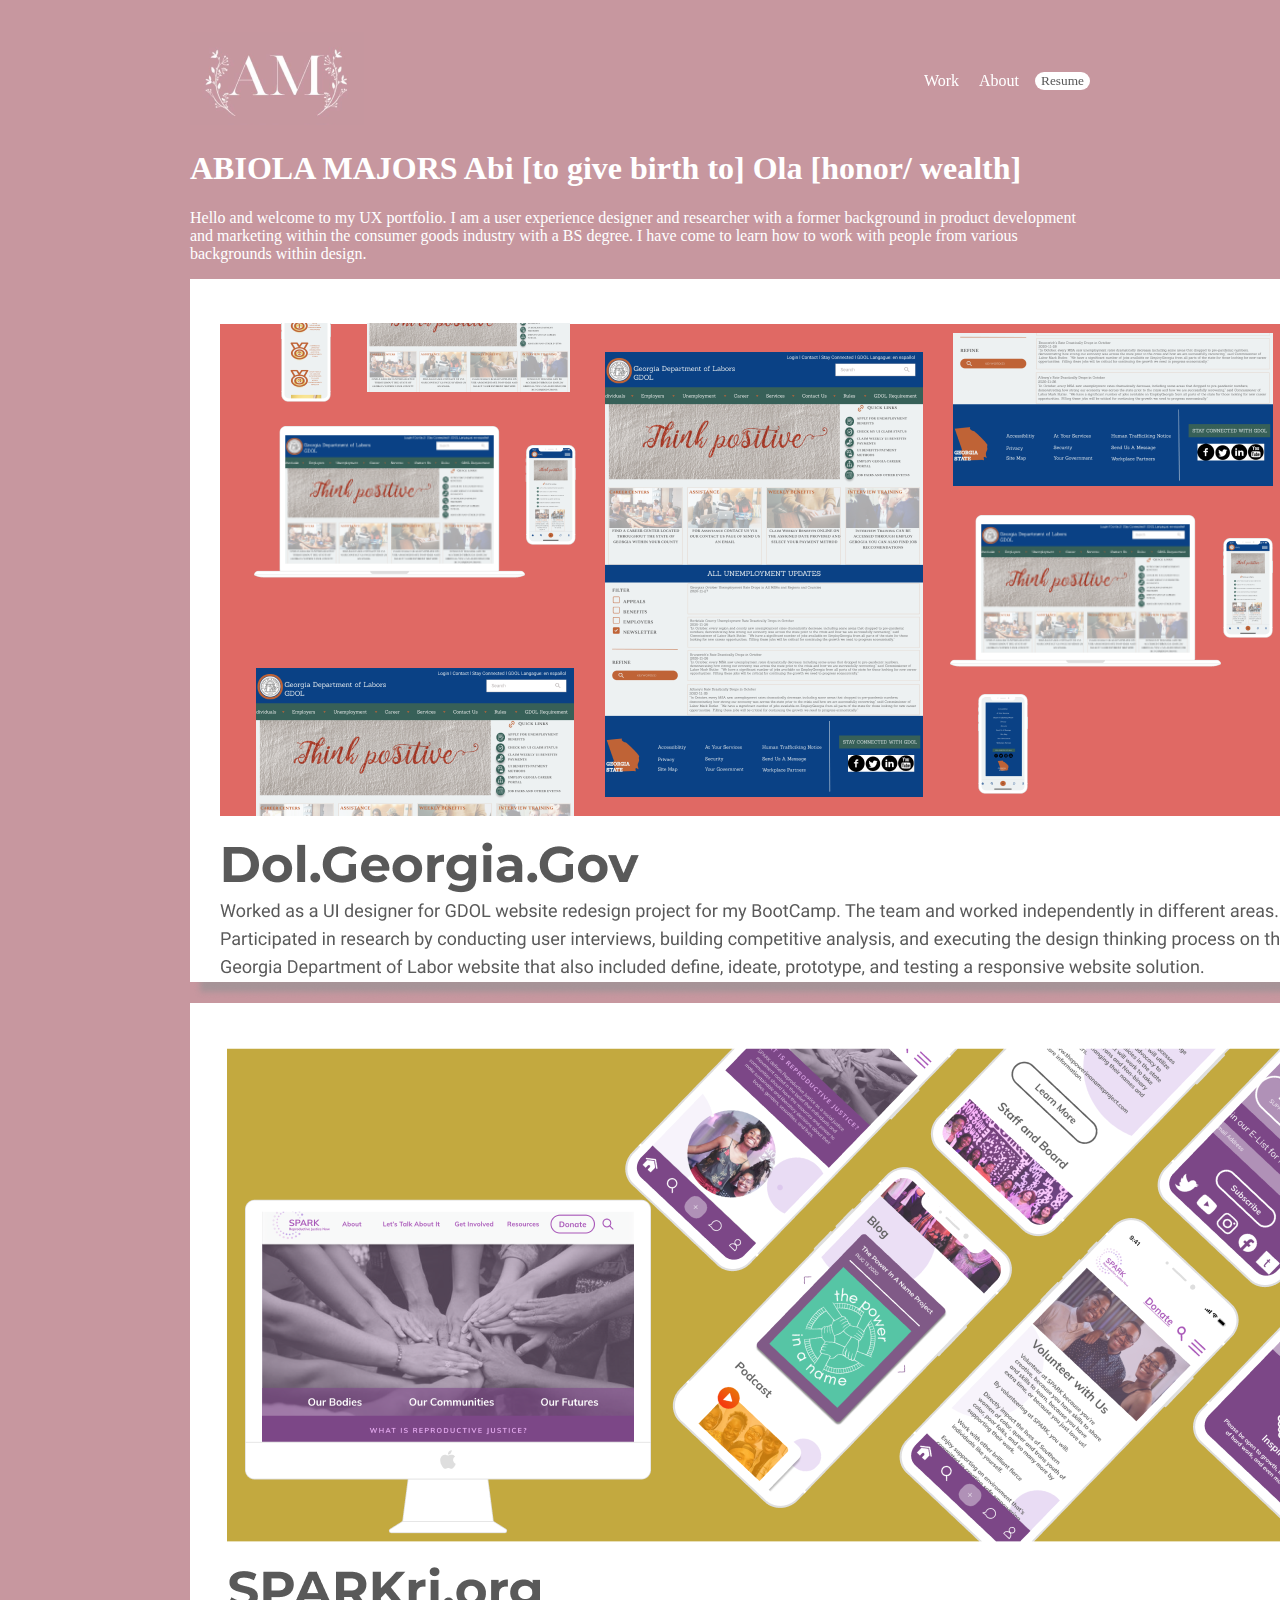
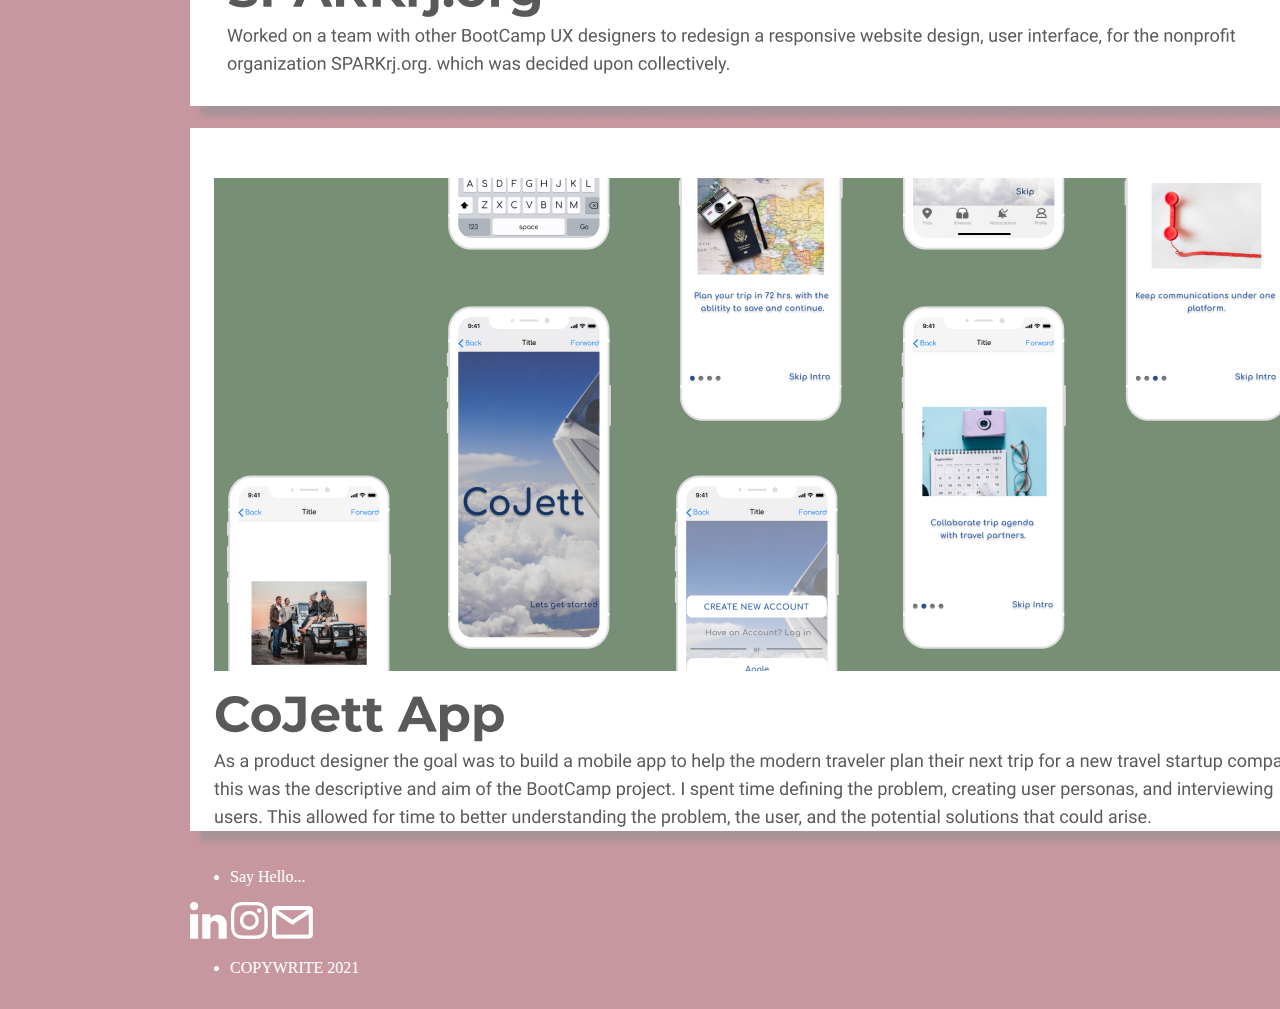
==== mywork/index.html @ 7817cc6e "HW 18 images and additional info" ====
<!DOCTYPE html>
<head>
    <link rel="stylesheet" type="text/css" href="css/style.css" />
    <title>Abiola Majors UX Portfolio</title>
</head>
<body>
    <a name="toparrow"></a>
<!--WORK HEADER-->    
<header>
    <div class="logo"> 
        <img src="image/portfolio-logo.png"/>
    </div>
    <nav class="nav">
        <ul>
            <li>Work</li>
            <li>About</li>
        </ul>
        <div class="resumebutton">
            <button type="button">Resume</button>
        </div>
    </nav>
</header>
<!--WORK HERO IMG-->
<section class="myworkImg">
    <h1>ABIOLA MAJORS
        Abi [to give birth to]
        Ola [honor/ wealth]</h1>
    <p>Hello and welcome to my UX portfolio. I am a user experience designer and researcher with a former background in product development and marketing within the consumer goods industry with a BS degree. I have come to learn how to work with people from various backgrounds within design.</p>
</section>
<div class="workGrid">
    <div class="workprjsGrid"> 
            <img src="image/dol.georiga.gov hero img.png"/>
            <img src="image/sparkrj.org hero.png"/>
            <img src ="image/cojett app hero img.png"/>    
    </div>
</div>  
<div class="sayhello">
    <ul>
        <li>Say Hello...</li>
    </ul>
    <div class="sayhello">
        <a href=“https://www.linkedin.com/in/abiola-bobcombe-01149665/” title="LindedIn" 
            class="icon-link"><img src="image/LinkedIn-icon.png"></a>
        <a href=“https://www.instagram.com/ms_abibee/” title="Instagram" 
            class="icon-link"><img src="image/instagram-icon.png"></a>
        <a href="mailto: abibobcombe@gmail.com" title="Email" 
        class="icon-link"><img src="image/email-icon.png" alt="Email"></a>
    </div>
</div>
<!--FOOTER-->
<footer> 
    <ul>
        <a href="#uparrow" header="Go to top"></a>
        <li class="inline-block">COPYWRITE 2021</li>
    </ul> 
</footer>
</body>
</html>
---- mywork/css/style.css ----
body {
    max-width: 900px;
    background: #C7979F;
    color: #FFFFFF;
    margin: 2em auto;
  }
  header {
    align-items: center;
    display: flex;
  }

  .logo {
    margin: auto auto auto 0;
  }  
nav {
  display: flex; 
  position: -webkit-sticky; /* Safari */
  align-items: center;
  color: #FFFFFF;
  position: sticky;
  top: 0;
}
.nav li {
  padding-right: 1em;
  display: inline-block; 
  list-style-type: none;
}
button {
  border-width: 0px; 
  background-color: #FFFFFF;
  color: #595959;
  border: none;
  border-radius: 15px;
  font-family: montserrat;
   }
   /* ABOVE THIS IS EVERYTHING INSIDE THE WORK HEADER*/

   /* ABOVE THIS IS EVERYTHING INSIDE THE WORK HERO IMG*/

    /* ABOVE THIS IS EVERYTHING INSIDE THE WORK FOOTER*/
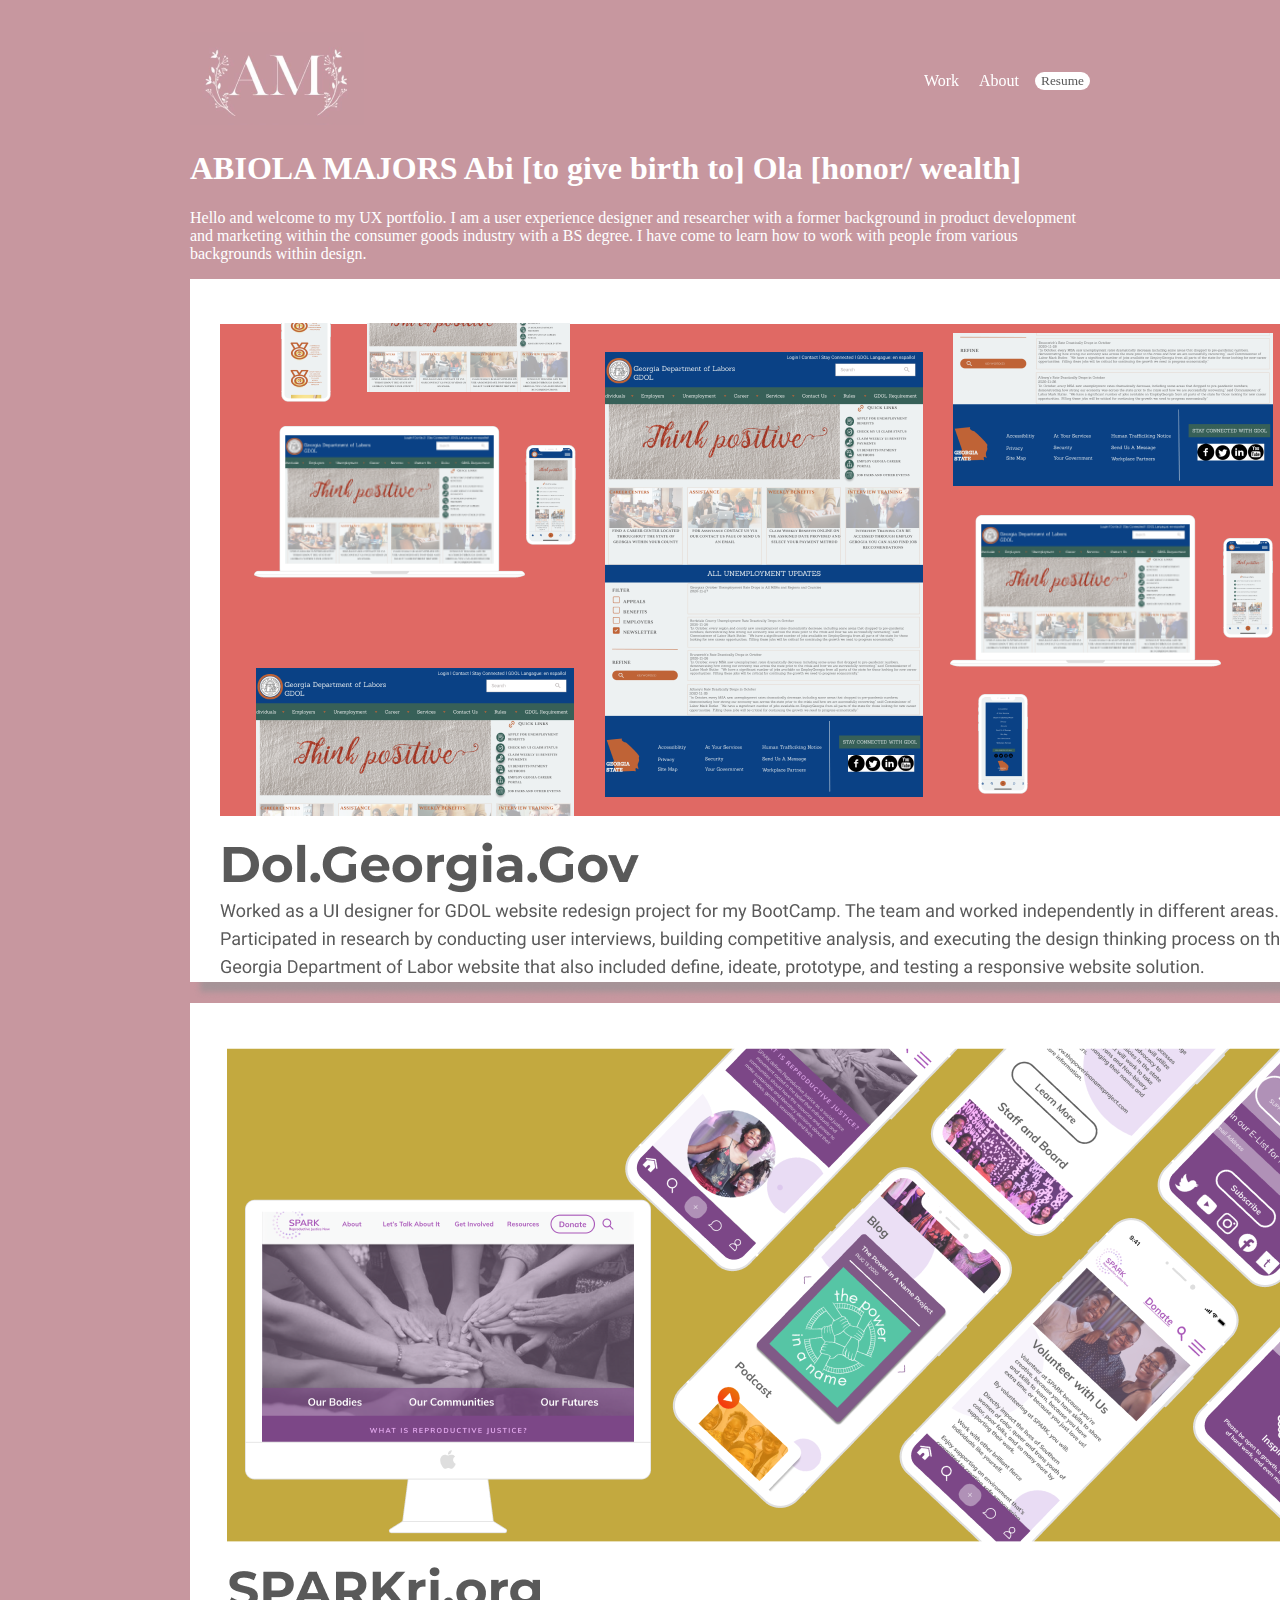
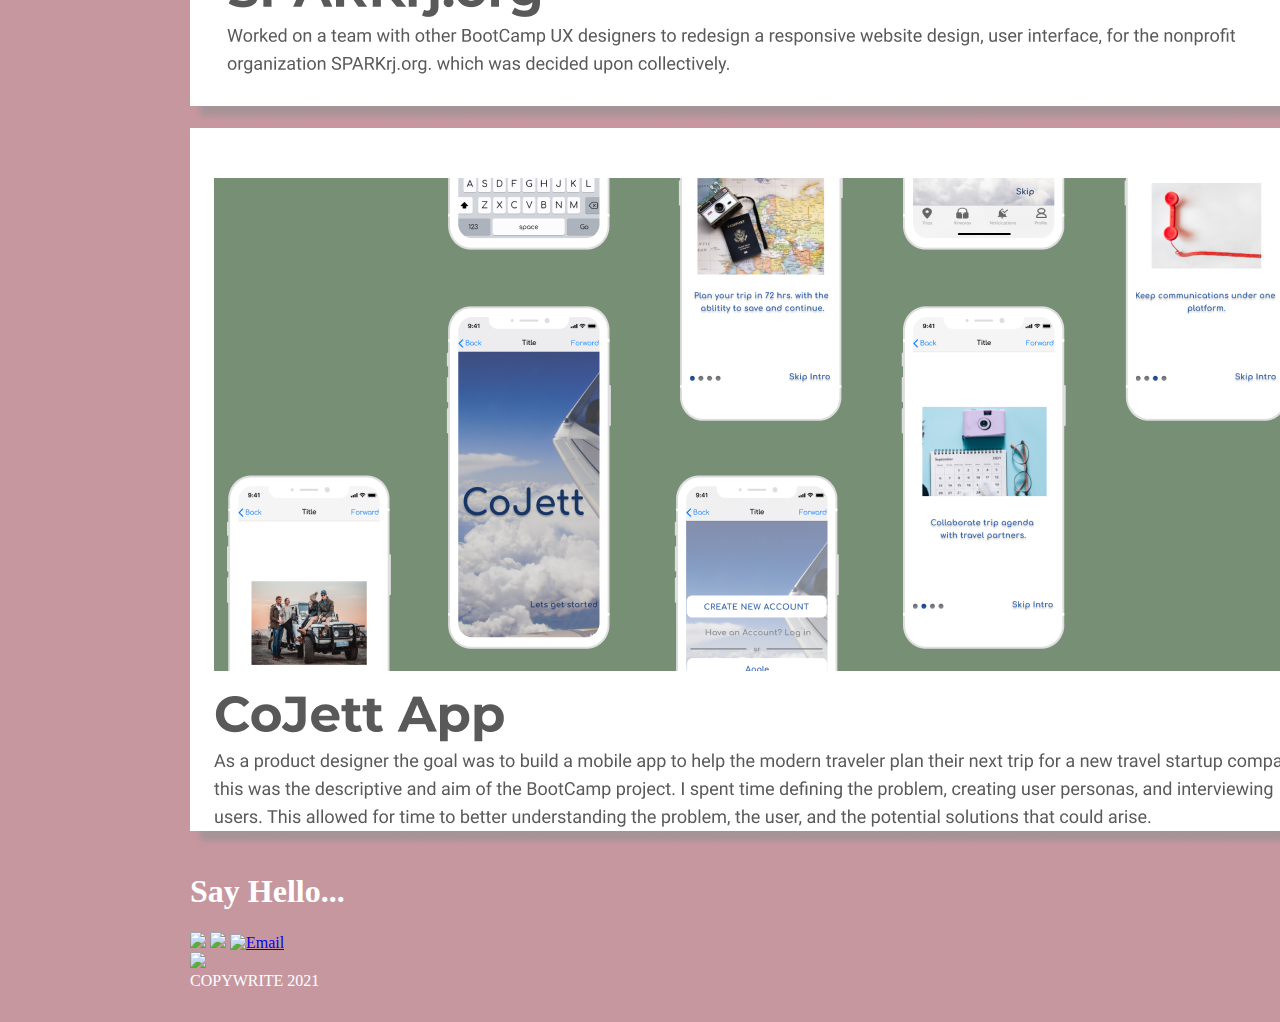
==== commit dd98c251: "Update with gif (mistake)" ====
--- a/mywork/index.html
+++ b/mywork/index.html
@@ -33,26 +33,28 @@
             <img src="image/sparkrj.org hero.png"/>
             <img src ="image/cojett app hero img.png"/>    
     </div>
-</div>  
+</div>
 <div class="sayhello">
-    <ul>
-        <li>Say Hello...</li>
-    </ul>
-    <div class="sayhello">
-        <a href=“https://www.linkedin.com/in/abiola-bobcombe-01149665/” title="LindedIn" 
-            class="icon-link"><img src="image/LinkedIn-icon.png"></a>
-        <a href=“https://www.instagram.com/ms_abibee/” title="Instagram" 
-            class="icon-link"><img src="image/instagram-icon.png"></a>
-        <a href="mailto: abibobcombe@gmail.com" title="Email" 
-        class="icon-link"><img src="image/email-icon.png" alt="Email"></a>
-    </div>
+    <h1>Say Hello...</h1>
+<div class="socialicon">
+    <a href="https://www.linkedin.com/in/abiola-b-01149665/" target="_blank" title="LindedIn" 
+        class="icon-link"><img src="images/LinkedIn-icon.png"></a>
+    <a href="https://www.instagram.com/ms_abibee/" title="Instagram" 
+        class="icon-link"><img src="images/instagram-icon.png"></a>
+    <a href="mailto: abibobcombe@gmail.com" title="Email" 
+    class="icon-link"><img src="images/email-icon.png" alt="Email"></a>
 </div>
+</div>
+</section>
+<div class="uparrow">   
+<a href="#uparrow" header="Go to top">
+        <img src="images/portfolio uparrow img.png"/></a>
+</div>         
 <!--FOOTER-->
 <footer> 
-    <ul>
-        <a href="#uparrow" header="Go to top"></a>
-        <li class="inline-block">COPYWRITE 2021</li>
-    </ul> 
+    <div class="copywrite">COPYWRITE 2021</div>
 </footer>
+<!--jQuery Event-->
+<script src="js/index.js"></script>
 </body>
 </html> 